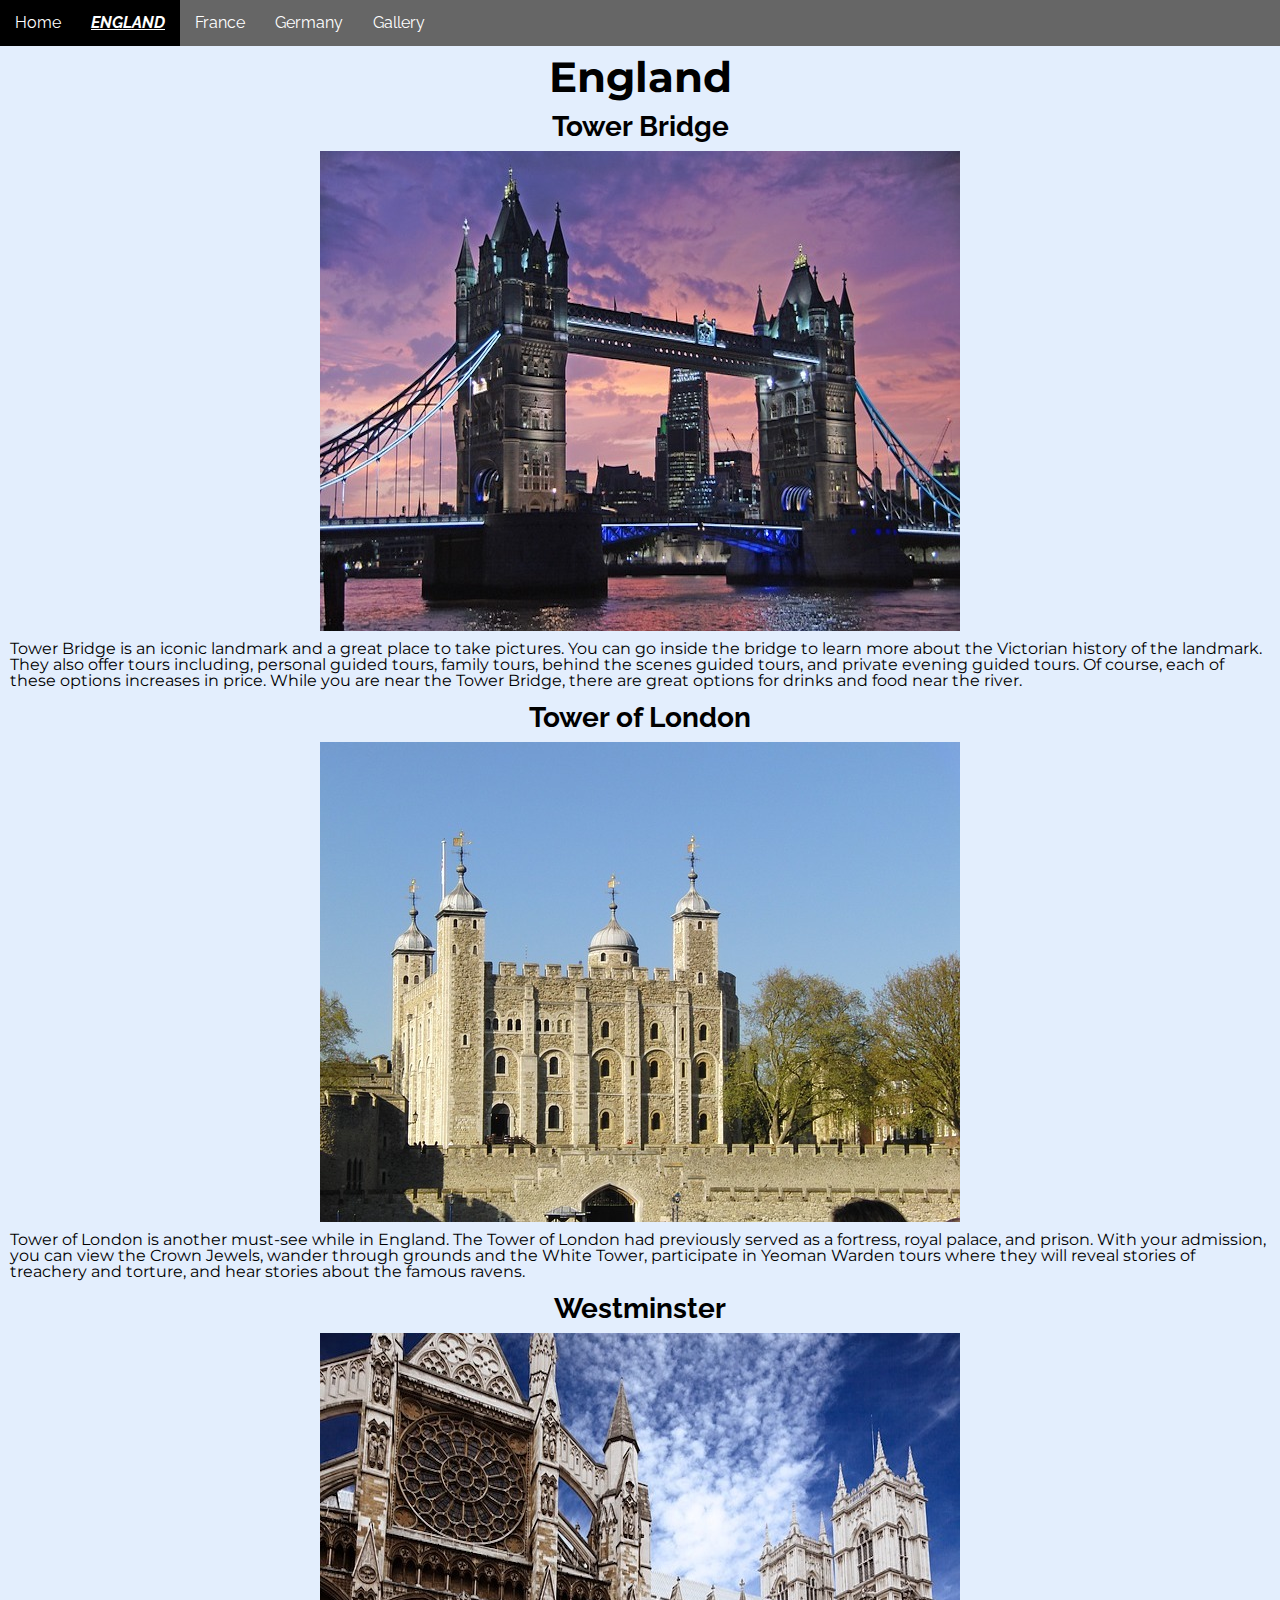
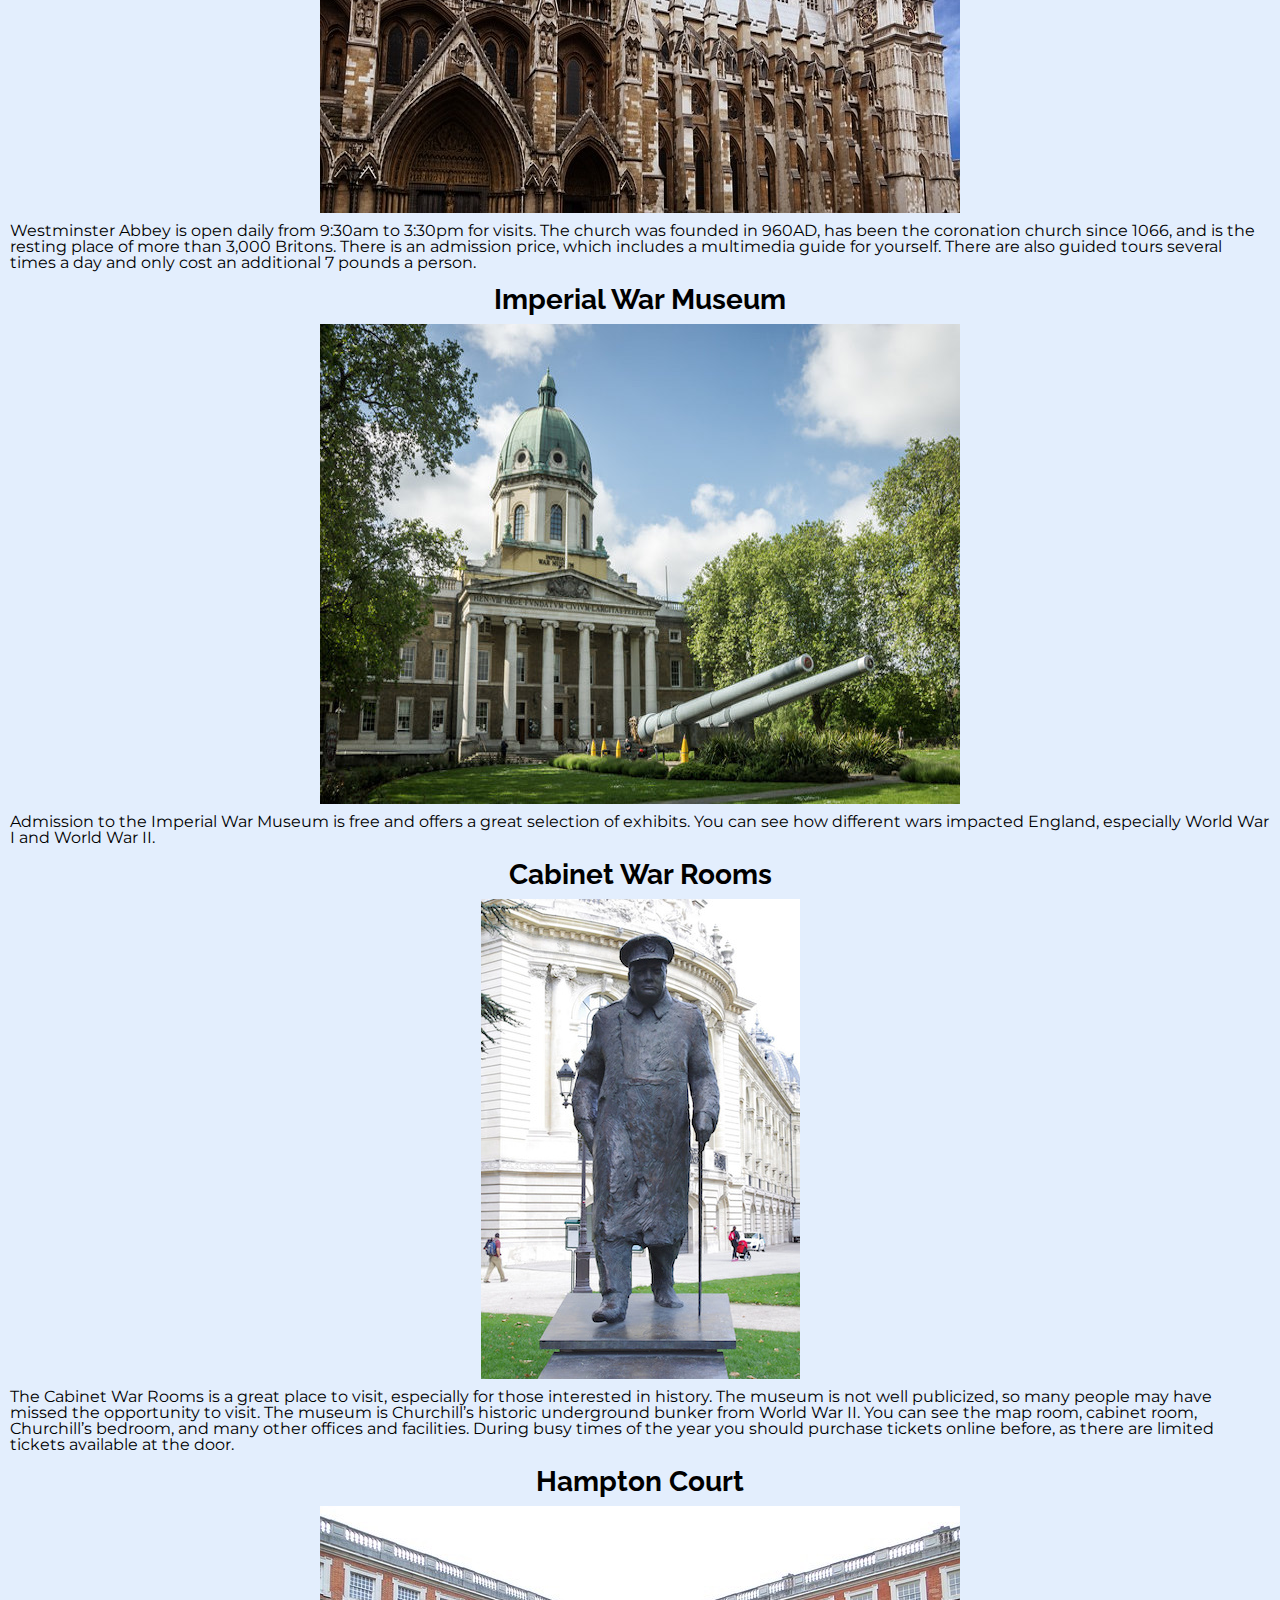
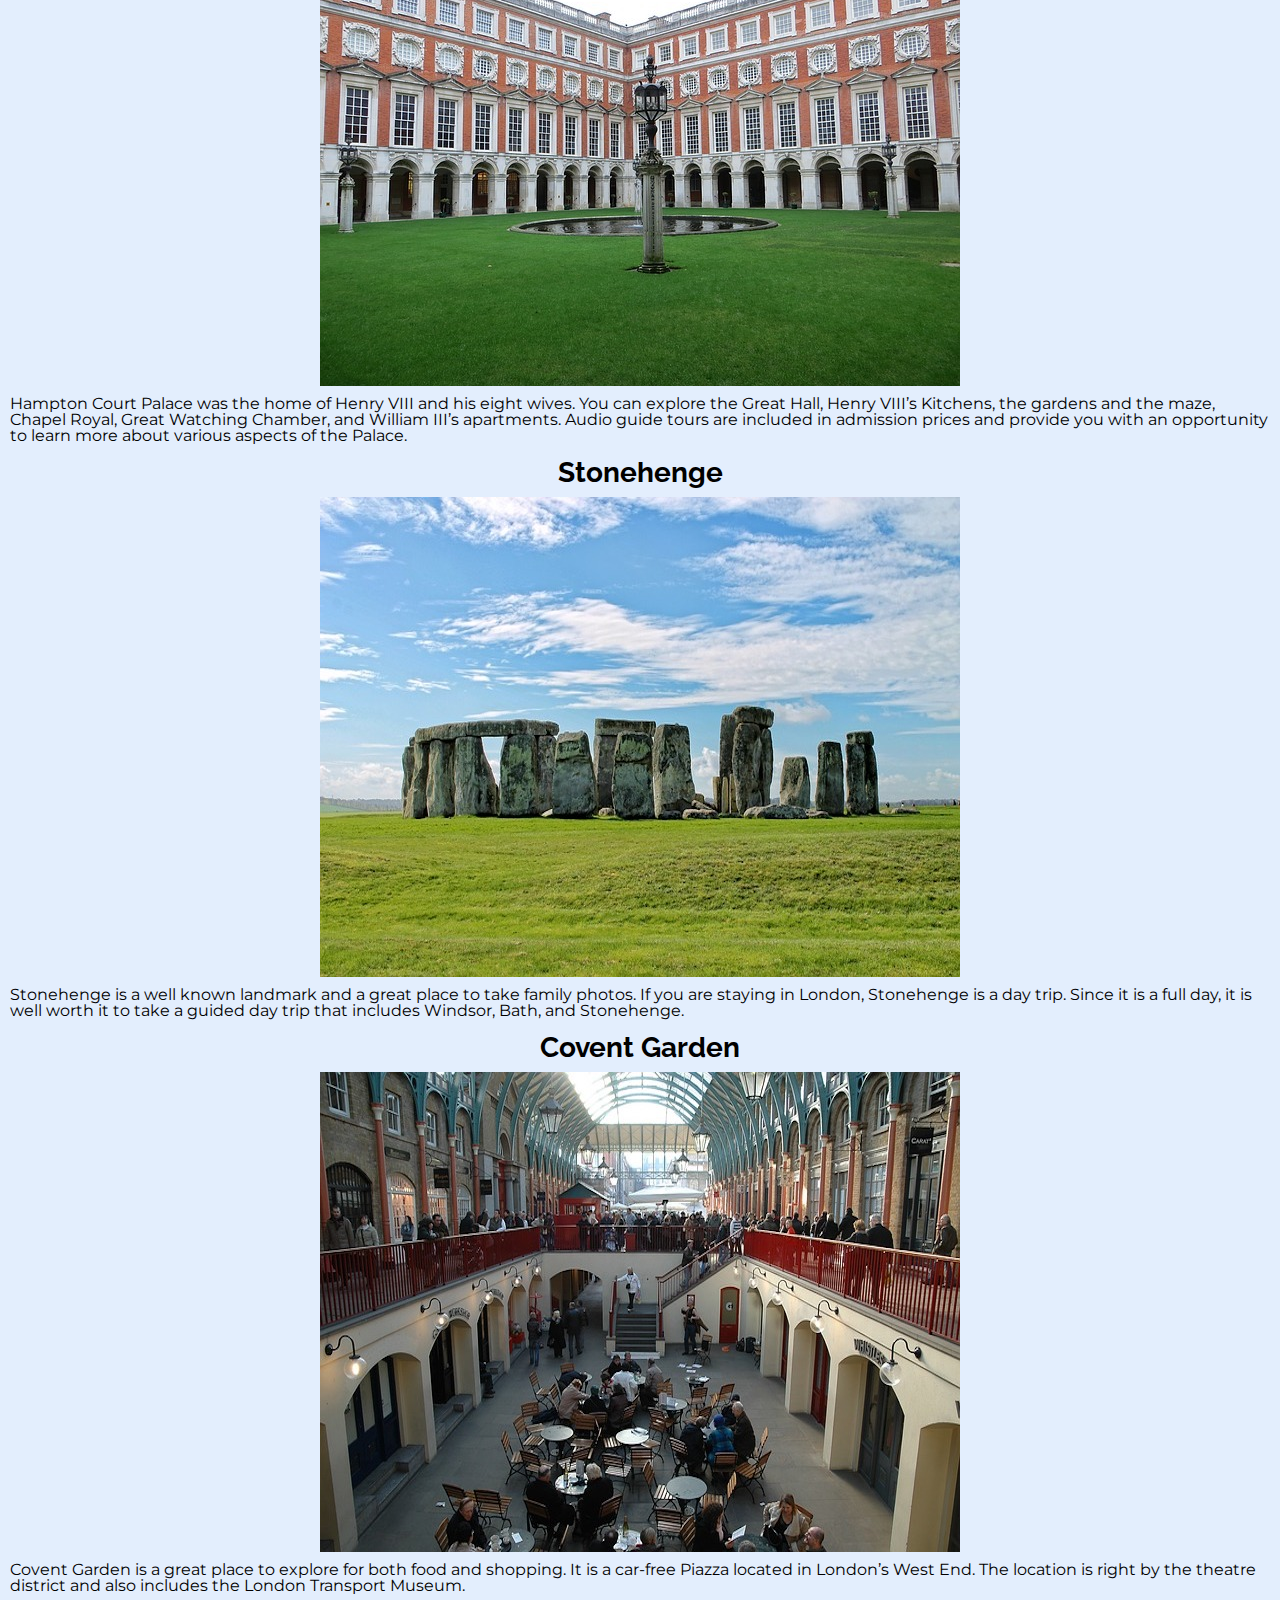
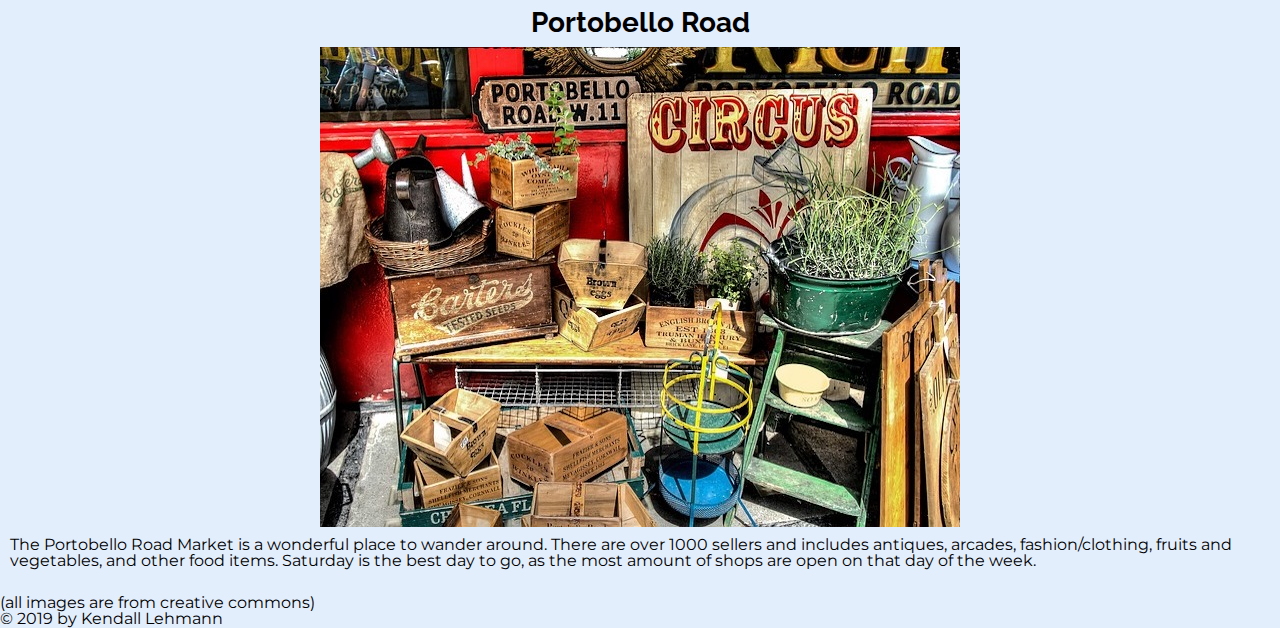
==== england.html @ 54e02502 "Add files via upload" ====
<!DOCTYPE html>
<html lang="en" dir="ltr">
<div>
<head>
  <meta charset="utf-8">
  <link rel="shortcut icon" href="images/logo.png" />
  <link rel="stylesheet" type="text/css" href="css/html5reset.css">
  <link rel="stylesheet" href="https://use.fontawesome.com/releases/v5.7.2/css/all.css" integrity="sha384-fnmOCqbTlWIlj8LyTjo7mOUStjsKC4pOpQbqyi7RrhN7udi9RwhKkMHpvLbHG9Sr" crossorigin="anonymous">
  <link href="https://fonts.googleapis.com/css?family=Montserrat:400,700|Raleway" rel="stylesheet">
  <link rel="stylesheet" type="text/css" href="css/style.css">
  <title>England</title>
</head>
<body>
<a class="skip-main" href="#skip-to-main">Skip to main content</a>
<header>
  <nav>
    <ul>
      <li><a href="index.html">Home</a></li>
      <li><a href="england.html" class = "current">England</a></li>
      <li><a href="france.html">France</a></li>
      <li><a href="germany.html">Germany</a></li>
      <li><a href ="gallery.html">Gallery</a></li>
    </ul>
  </nav>
  <h1>England</h1>
</header>
<main>
<section>
<h2>Tower Bridge</h2>
<img src="images/towerbridge.jpg" alt="Image of the Tower Bridge">
<p id="skip-to-main"> Tower Bridge is an iconic landmark and a great place to take pictures. You can go inside the bridge to learn more about the Victorian history of the landmark. They also offer tours including, personal guided tours, family tours, behind the scenes guided tours, and private evening guided tours. Of course, each of these options increases in price. While you are near the Tower Bridge, there are great options for drinks and food near the river. </p>
</section>
<section>
<h2>Tower of London</h2>
<img src="images/toweroflondon.jpg" alt="Image of the Tower of London">
<p> Tower of London is another must-see while in England. The Tower of London had previously served as a fortress, royal palace, and prison. With your admission, you can view the Crown Jewels, wander through grounds and the White Tower, participate in Yeoman Warden tours where they will reveal stories of treachery and torture, and hear stories about the famous ravens. </p>
</section>
<section>
<h2>Westminster</h2>
<img src="images/westminster.jpg" alt="Image of Westminster">
<p> Westminster Abbey is open daily from 9:30am to 3:30pm for visits. The church was founded in 960AD, has been the coronation church since 1066, and is the resting place of more than 3,000 Britons. There is an admission price, which includes a multimedia guide for yourself. There are also guided tours several times a day and only cost an additional 7 pounds a person. </p>
</section>
<section>
<h2>Imperial War Museum</h2>
<img src="images/imperialwar.jpg" alt="Image of the Imperial War Museum">
<p> Admission to the Imperial War Museum is free and offers a great selection of exhibits. You can see how different wars impacted England, especially World War I and World War II. </p>
</section>
<section>
<h2>Cabinet War Rooms</h2>
<img src="images/churchill.jpg" alt="Image of the Cabinet War Rooms">
<p> The Cabinet War Rooms is a great place to visit, especially for those interested in history. The museum is not well publicized, so many people may have missed the opportunity to visit. The museum is Churchill’s historic underground bunker from World War II. You can see the map room, cabinet room, Churchill’s bedroom, and many other offices and facilities. During busy times of the year you should purchase tickets online before, as there are limited tickets available at the door. </p>
</section>
<section>
<h2>Hampton Court</h2>
<img src="images/hamptoncourt.jpg" alt="Image of Hampton Court">
<p> Hampton Court Palace was the home of Henry VIII and his eight wives. You can explore the Great Hall, Henry VIII’s Kitchens, the gardens and the maze, Chapel Royal, Great Watching Chamber, and William III’s apartments. Audio guide tours are included in admission prices and provide you with an opportunity to learn more about various aspects of the Palace. </p>
</section>
<section>
<h2>Stonehenge</h2>
<img src="images/stonehenge.jpg" alt="Image of Stonehenge">
<p> Stonehenge is a well known landmark and a great place to take family photos. If you are staying in London, Stonehenge is a day trip. Since it is a full day, it is well worth it to take a guided day trip that includes Windsor, Bath, and Stonehenge. </p>
</section>
<section>
<h2>Covent Garden</h2>
<img src="images/coventgarden.jpg" alt="Image of Covent Garden">
<p> Covent Garden is a great place to explore for both food and shopping. It is a car-free Piazza located in London’s West End. The location is right by the theatre district and also includes the London Transport Museum. </p>
</section>
<section>
<h2>Portobello Road</h2>
<img src="images/portobelloroad.jpg" alt="Image of souvenirs from Portobello Road">
<p> The Portobello Road Market is a wonderful place to wander around. There are over 1000 sellers and includes antiques, arcades, fashion/clothing, fruits and vegetables, and other food items. Saturday is the best day to go, as the most amount of shops are open on that day of the week. </p>
</section>
</main>
<footer>
  <br>(all images are from creative commons)<br>
  <i class="fas fa-globe-europe" aria-label="Globe of Europe Icon"></i> &copy; 2019 by Kendall Lehmann <i class="fas fa-globe-europe" aria-label="Globe of Europe Icon"></i>
</footer>
</body>
</div>
</html>
---- css/style.css ----
body{
    background-color:#e3eefd;
    /* color: #11068b; */
    color: #000000;
    font-family: 'Montserrat', sans-serif;
}

/* p{
  position: relative;
  width: 50%;
  top: 10px;
  left: 50px;
} */

p{
  box-sizing: border-box;
  border: 5px;
  padding: 5px;
  margin: 5px;
  width: auto;
  position: relative;
}

img{
  margin: 0 auto;
  display: block;
  position: relative;
}

h1{
  font-family: 'Montserrat', sans-serif;
  font-size: 42px;
  box-sizing: border-box;
  border: 5px;
  padding: 5px;
  margin: 5px;
  width: auto;
  position: relative;
  text-align: center;
}

h2{
  font-family: 'Raleway', sans-serif;
  font-size: 28px;
  box-sizing: border-box;
  border: 5px;
  padding: 5px;
  margin: 5px;
  width: auto;
  position: relative;
  text-align: center;
}

li{
	text-decoration: none;
	display:inline;
	background-color: #ffffff;
	color: #000000;
  float: left;
}

/* refered to https://www.w3schools.com/css/css_navbar.asp for help with navigation - ul, li a, li a:hover */

ul {
  list-style-type: none;
  margin: 0;
  padding: 0;
  overflow: hidden;
  background-color: #666666;
}

li a {
  display: block;
  color: #ffffff;
  text-align: center;
  padding: 14px 16px;
  text-decoration: none;
}

li a:hover {
  background-color: #000000;
}

a{
  font-family: 'Raleway', sans-serif;
}

nav a {
  text-decoration: none;
  alignment: center;
  background-color: #666666;
  display: inline-block;
  padding: 15px;
}

.current {
  text-transform: uppercase;
  font-style: italic;
  font-weight: bold;
  background-color: #000000;
  text-decoration: underline #ffffff;
}

/* used / slightly altered code from https://accessibility.oit.ncsu.edu/it-accessibility-at-nc-state/developers/accessibility-handbook/mouse-and-keyboard-events/skip-to-main-content/ for skip to main content lines 35-59*/

.skip-main {
  left: -999px;
  position: absolute;
  top: auto;
  width: 1px;
  height: 1px;
  overflow: hidden;
  /* z-index: -999; */
}

a.skip-main:focus,
a.skip-main:active {
  color: #e3eefd;
  /* background-color: #11068b; */
  background-color: #000000;
  left: auto;
  top: auto;
  width: 30%;
  height: auto;
  overflow: auto;
  margin: 10px 35%;
  padding: 5px;
  border-radius: 15px;
  border: 4px #ffffff;
  text-align: center;
  font-size: 1.2em;
  /* z-index: 999; */
  font-family: 'Raleway', sans-serif;
}
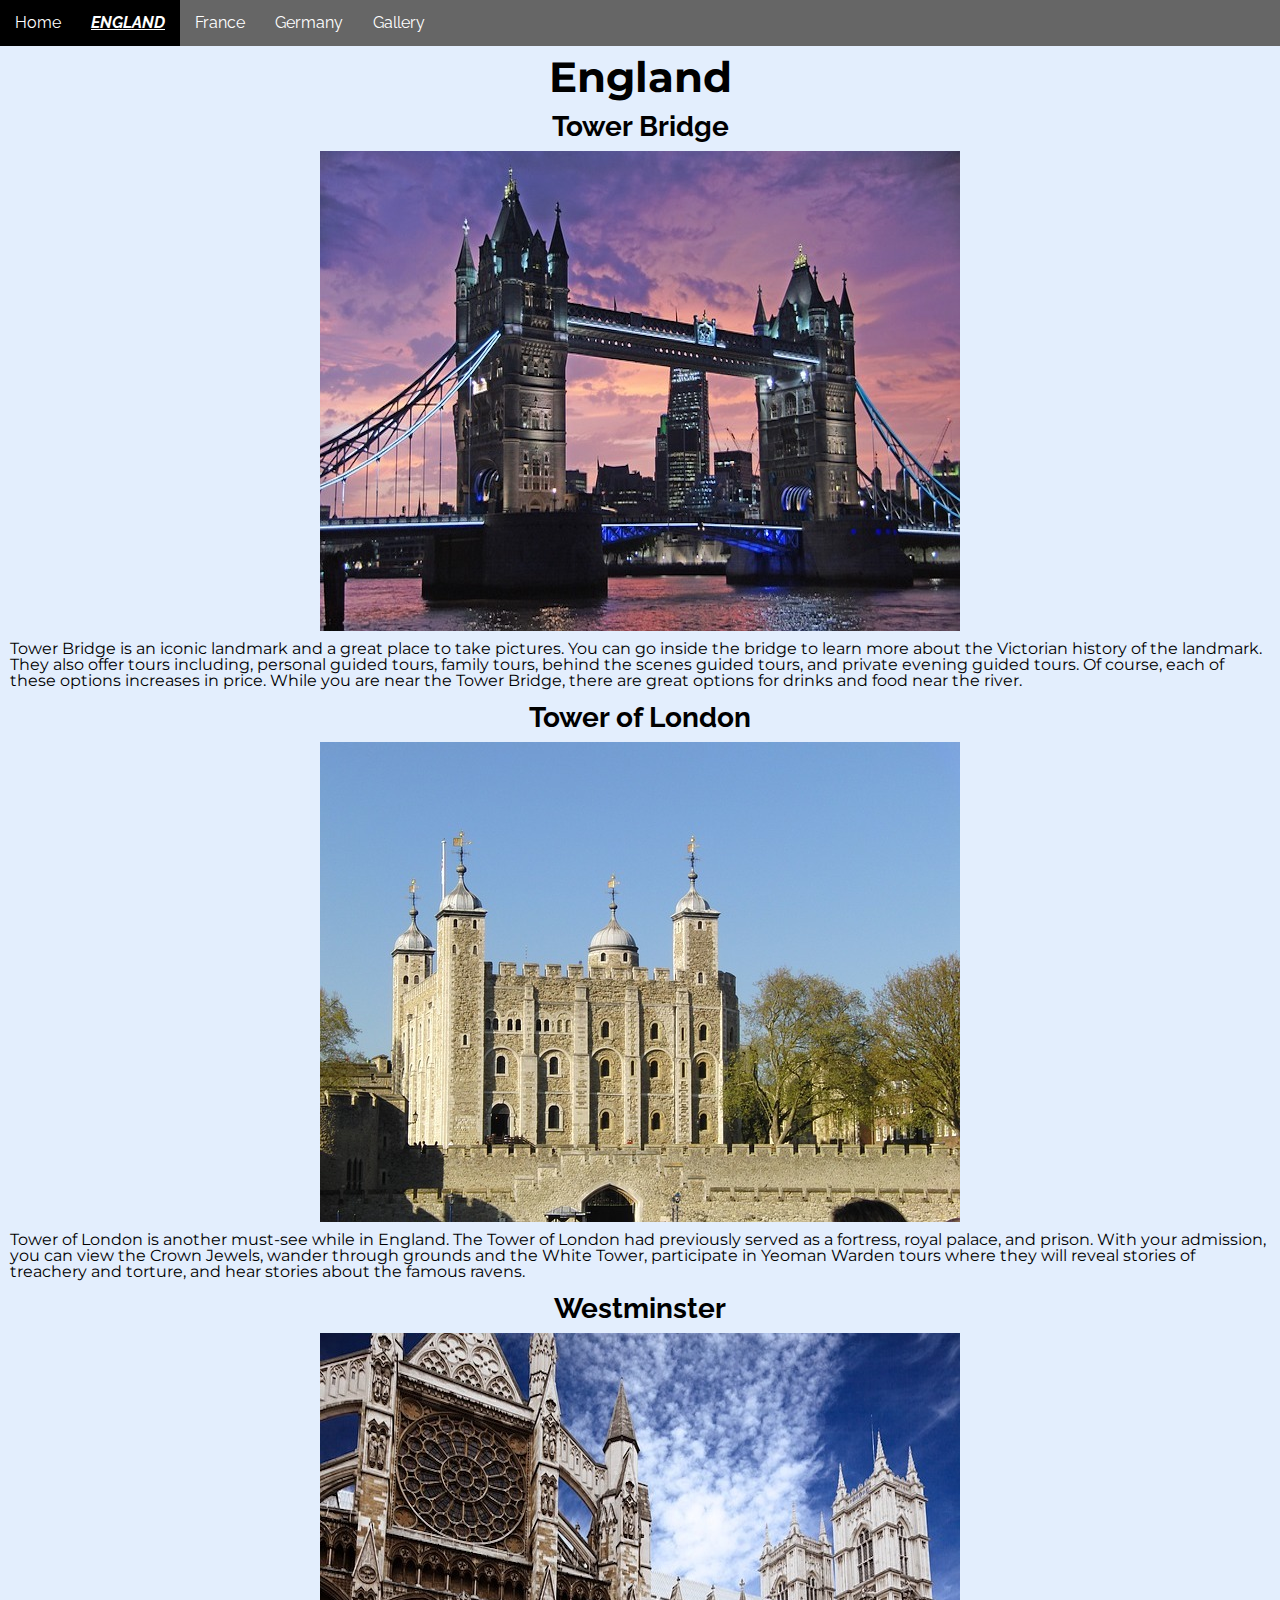
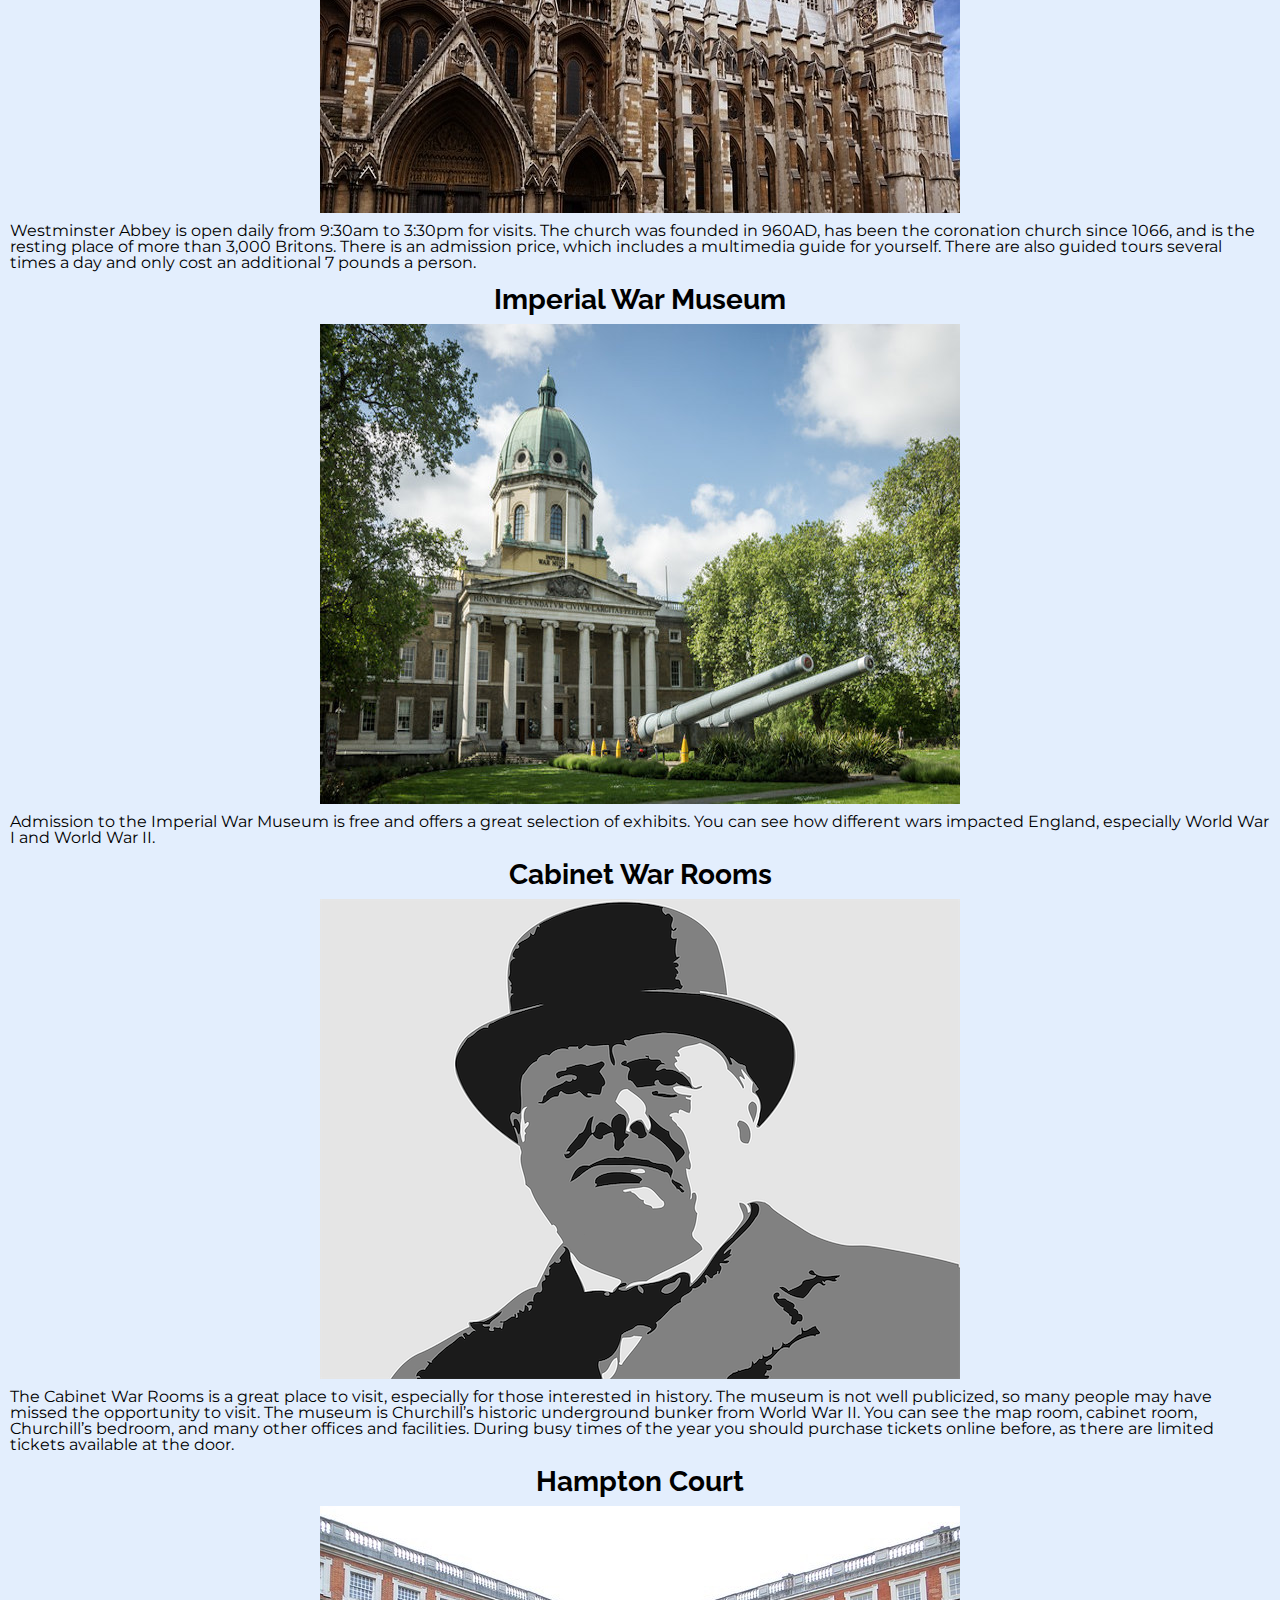
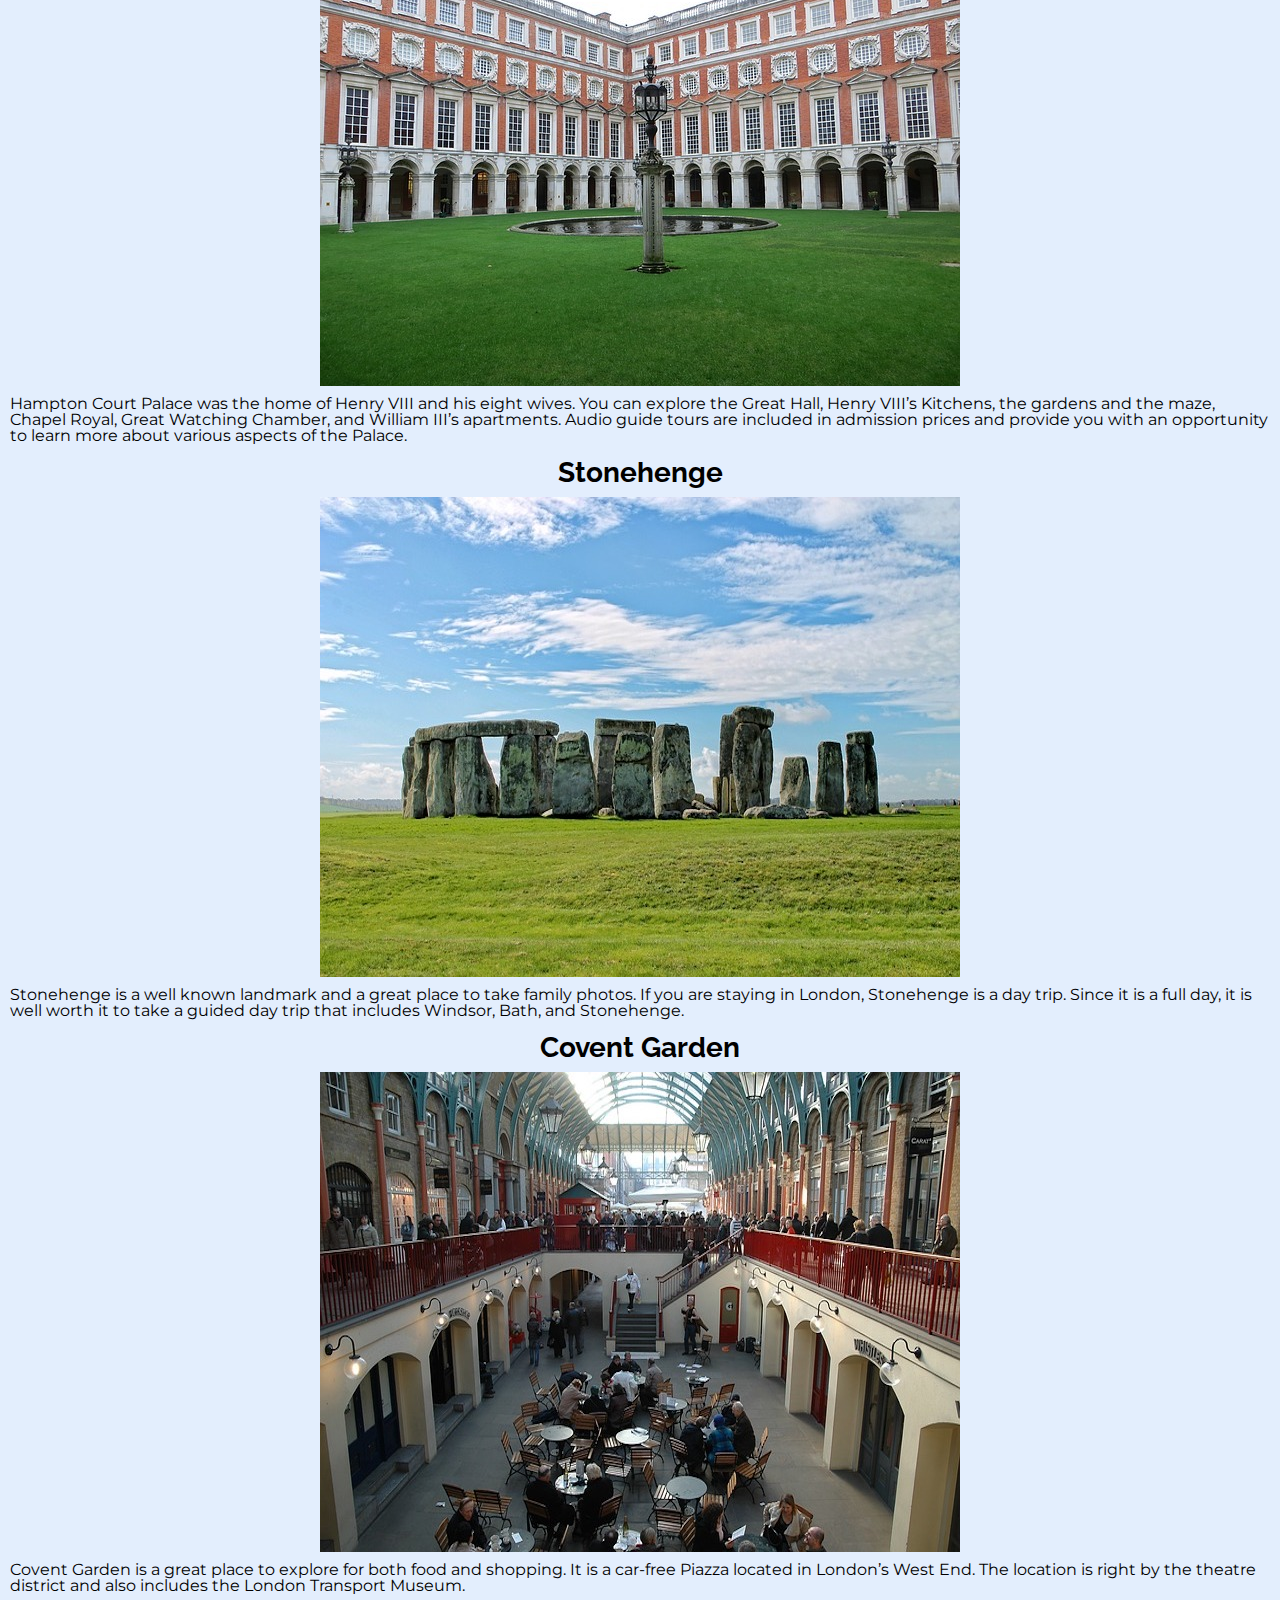
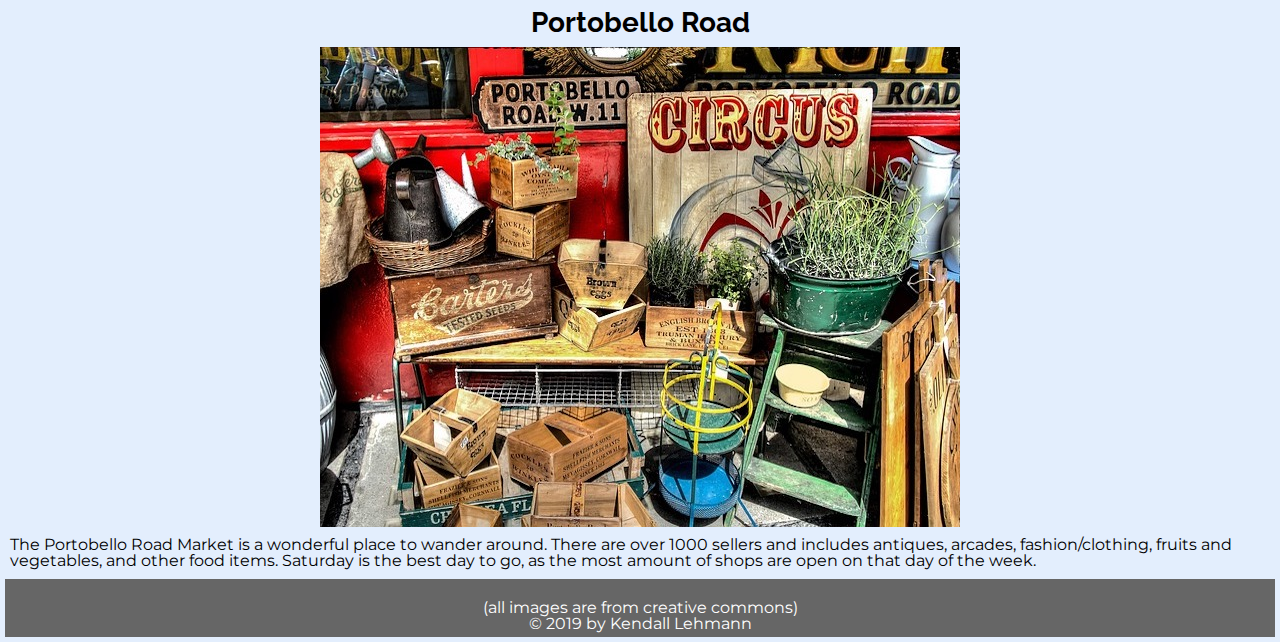
==== commit b5f19c9a: "Add files via upload" ====
--- a/england.html
+++ b/england.html
@@ -47,7 +47,7 @@
 </section>
 <section>
 <h2>Cabinet War Rooms</h2>
-<img src="images/churchill.jpg" alt="Image of the Cabinet War Rooms">
+<img src="images/churchill.jpg" alt="Image of the Churchill">
 <p> The Cabinet War Rooms is a great place to visit, especially for those interested in history. The museum is not well publicized, so many people may have missed the opportunity to visit. The museum is Churchill’s historic underground bunker from World War II. You can see the map room, cabinet room, Churchill’s bedroom, and many other offices and facilities. During busy times of the year you should purchase tickets online before, as there are limited tickets available at the door. </p>
 </section>
 <section>
--- a/css/style.css
+++ b/css/style.css
@@ -4,13 +4,6 @@
     color: #000000;
     font-family: 'Montserrat', sans-serif;
 }
-
-/* p{
-  position: relative;
-  width: 50%;
-  top: 10px;
-  left: 50px;
-} */
 
 p{
   box-sizing: border-box;
@@ -132,3 +125,53 @@
   /* z-index: 999; */
   font-family: 'Raleway', sans-serif;
 }
+
+footer {
+  background-color: #666666;
+  color: #ffffff;
+  box-sizing: border-box;
+  border: 5px;
+  padding: 5px;
+  margin: 5px;
+  width: auto;
+  position: relative;
+  text-align: center;
+}
+
+/* used https://www.taniarascia.com/how-to-build-a-responsive-image-gallery-with-flexbox/ for coding for my gallery page */
+
+.gallery {
+  margin: auto;
+  max-width: 1200px;
+}
+
+.responsive-image {
+  max-width: 100%;
+}
+
+.gallery-item img{
+  display: block;
+  position: relative;
+  margin: 1rem;
+  width: 100%;
+  height: 100%;
+  object-fit: scale-down;
+}
+
+@media screen and (min-width: 600px) {
+  .gallery-grid{
+    display: flex;
+    flex-wrap: wrap;
+    flex-direction: row;
+    justify-content: space-between;
+  }
+  .gallery-item {
+    width: calc(50% - 2rem);
+  }
+}
+
+@media screen and (min-width: 1000px) {
+  .gallery-item {
+    width: calc(33.333% - 2rem);
+  }
+}
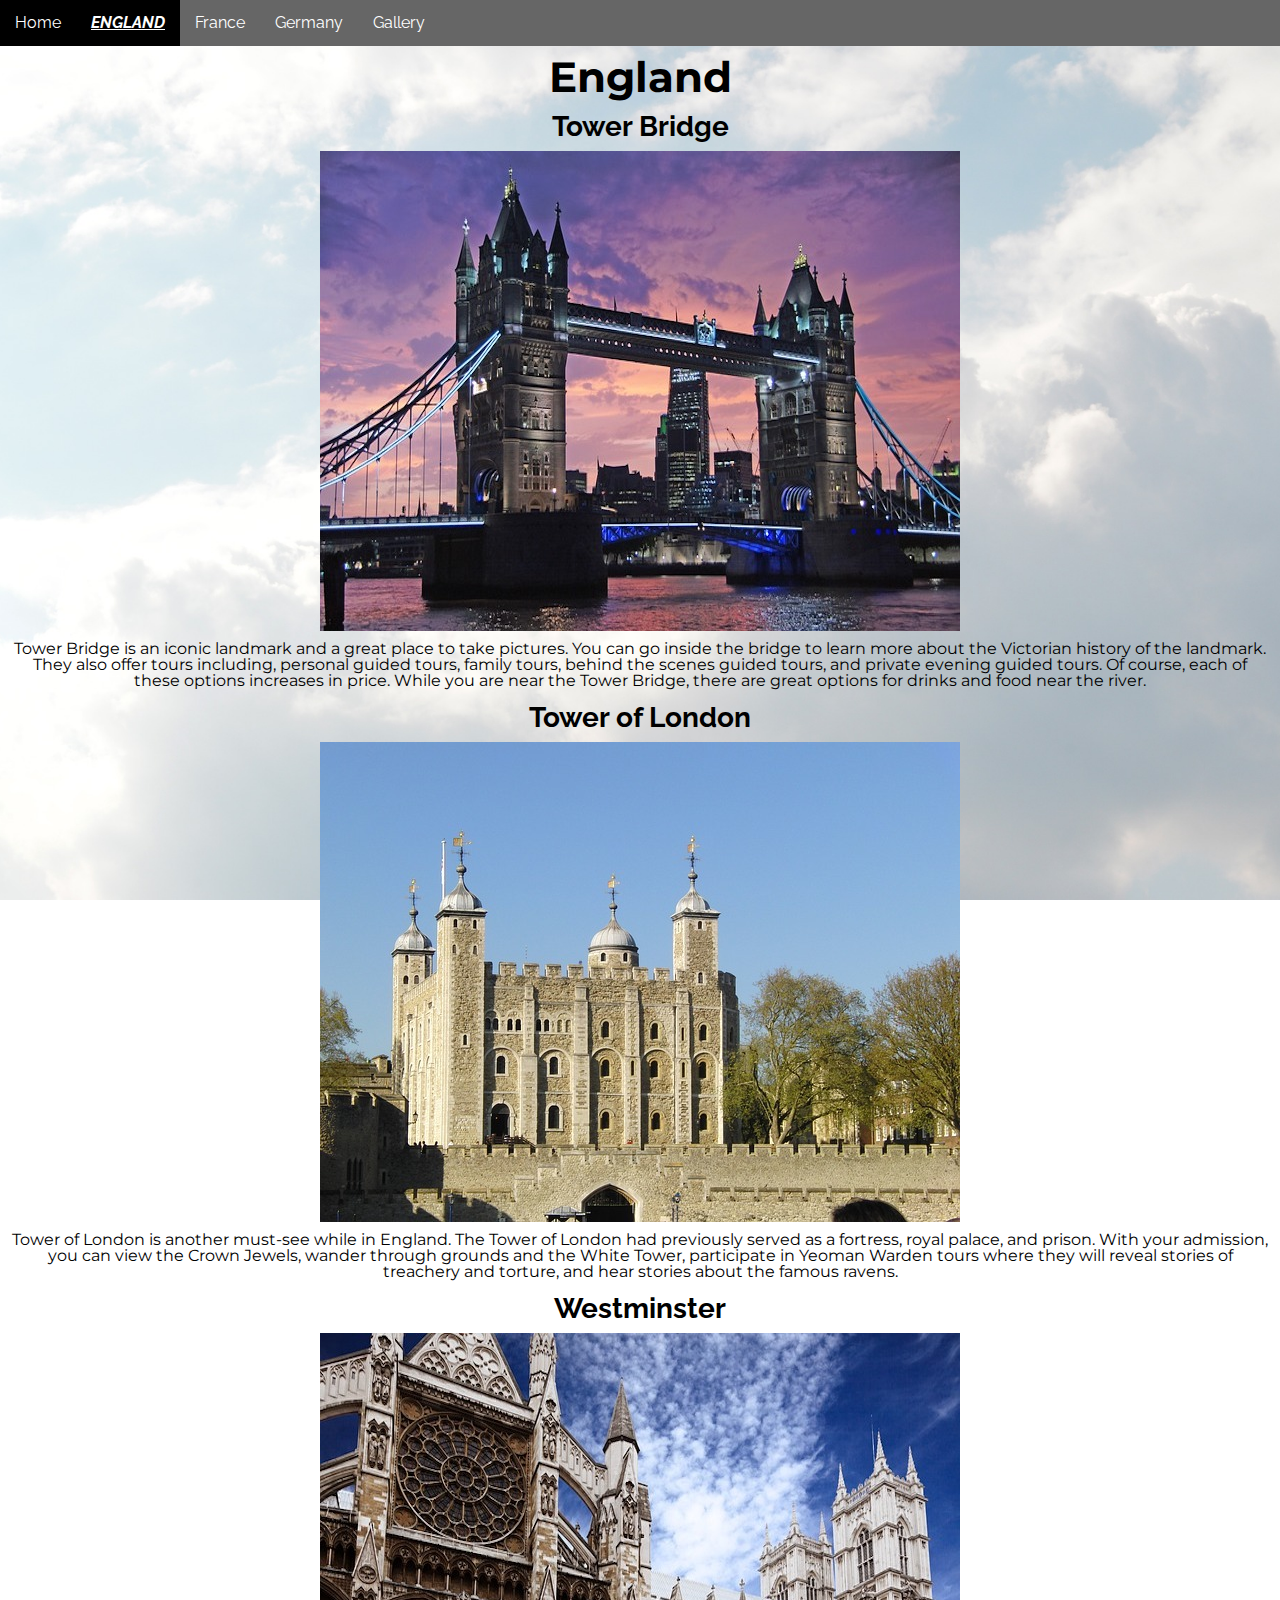
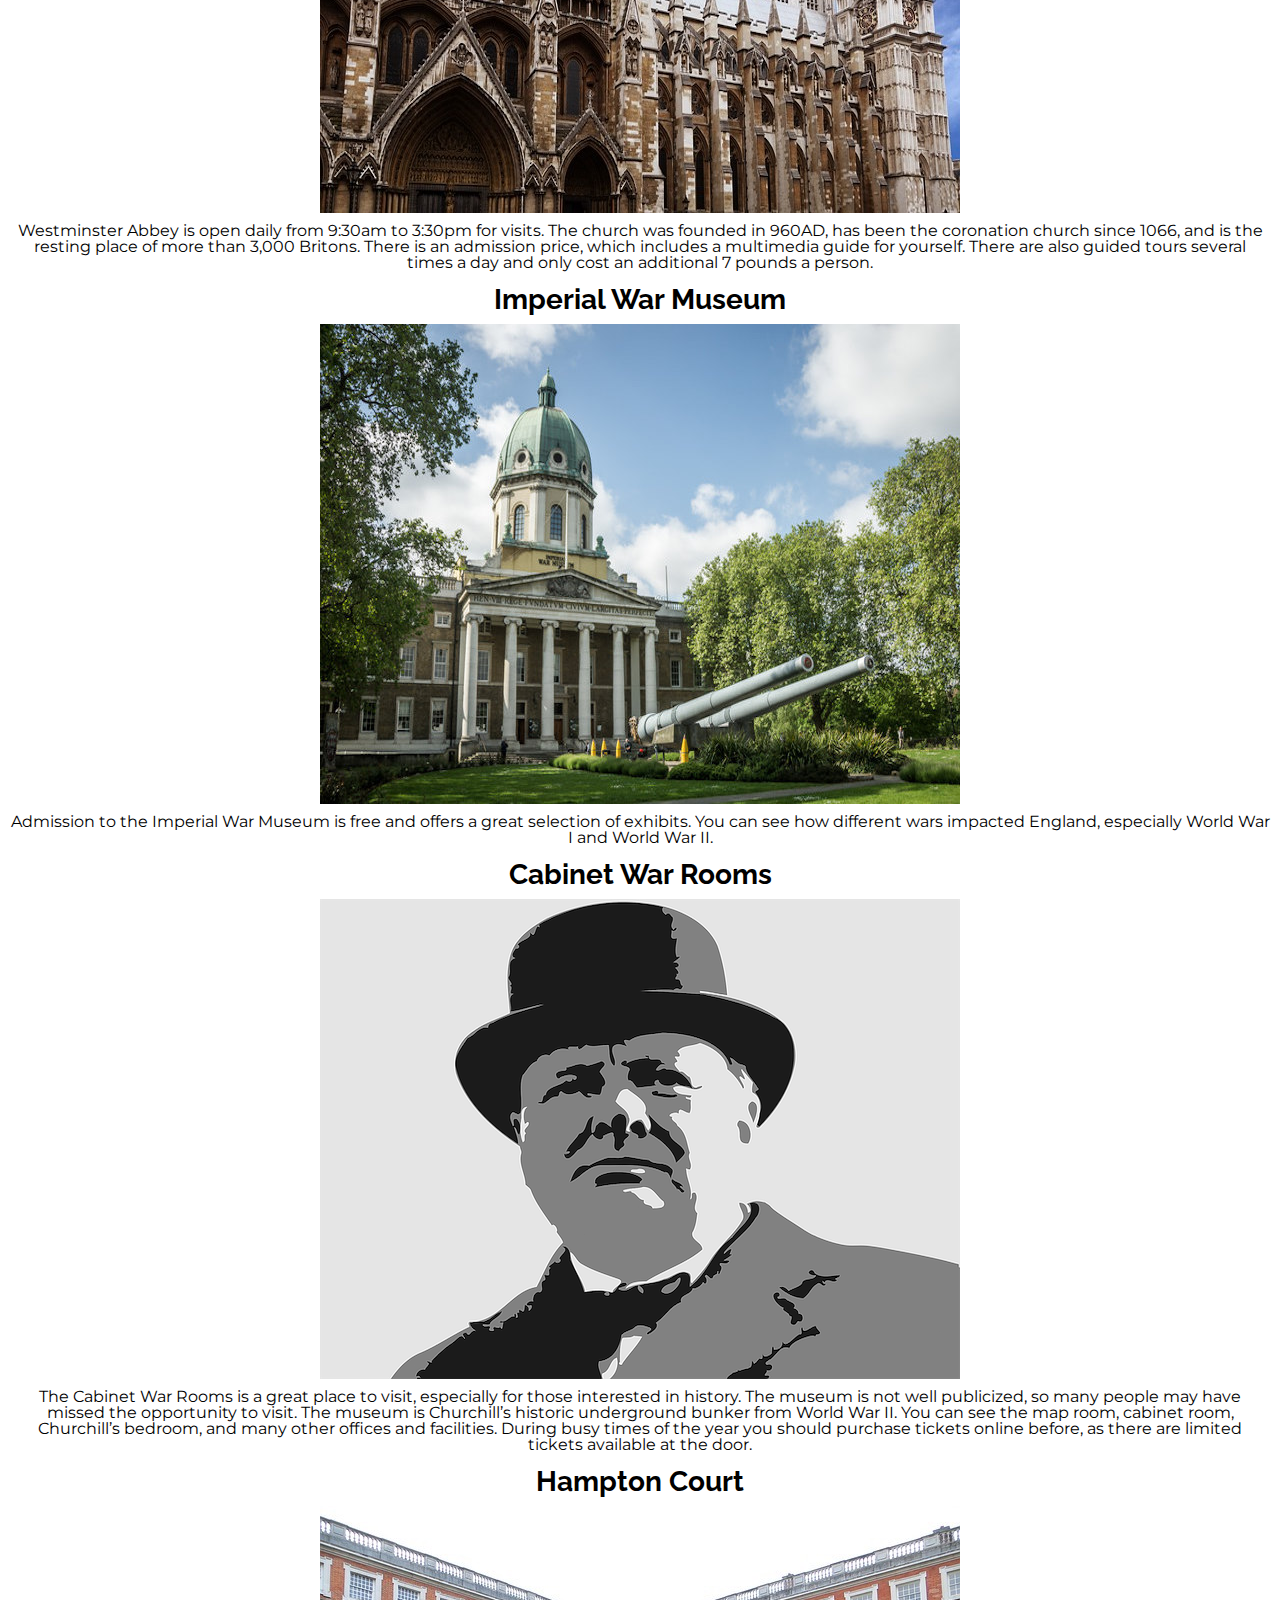
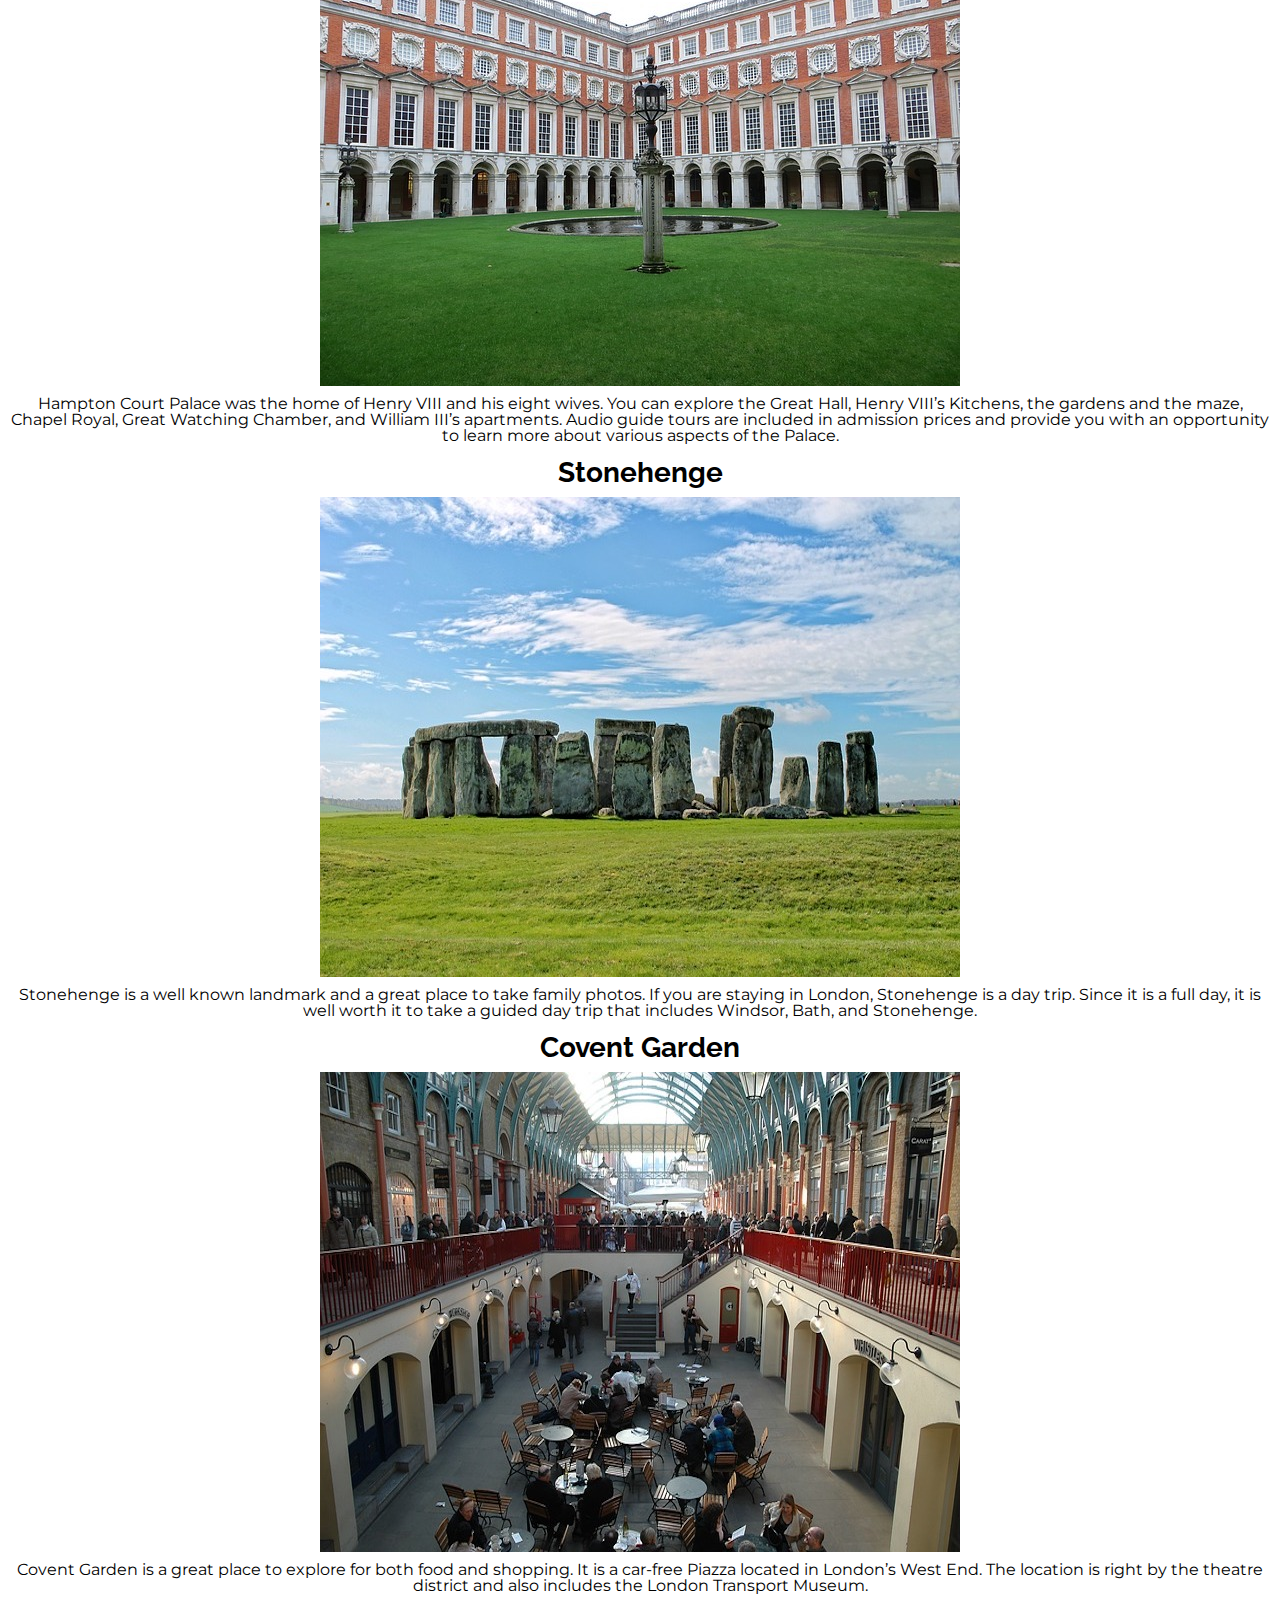
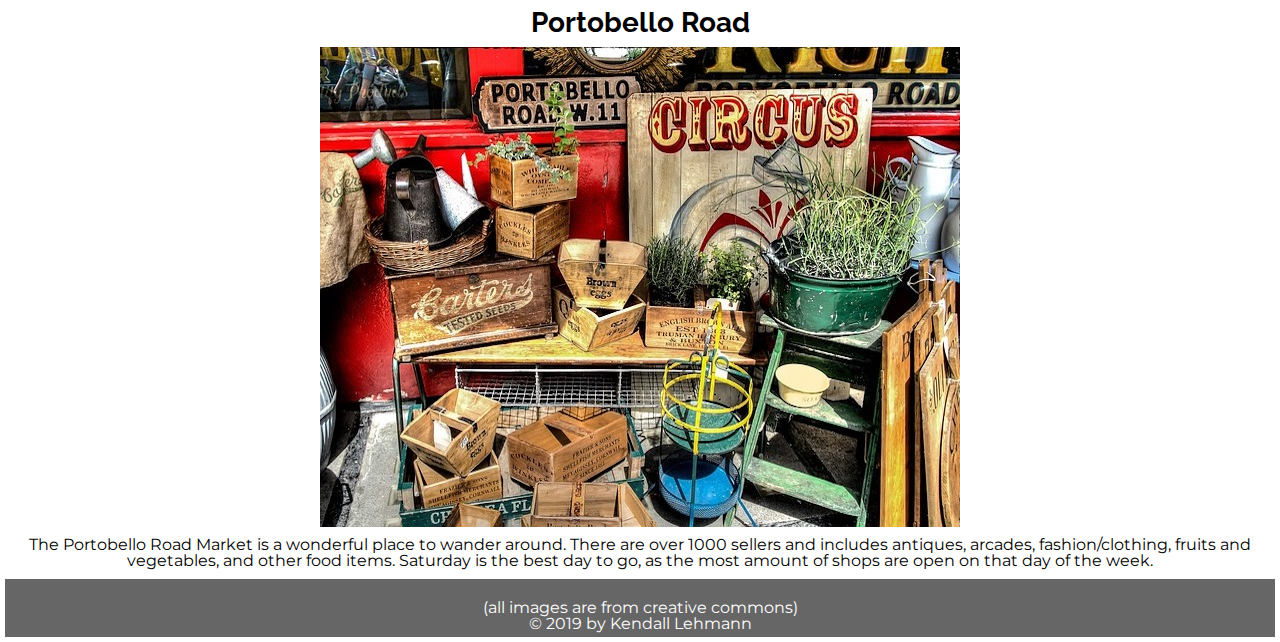
==== commit 39ffa136: "Add files via upload" ====
--- a/england.html
+++ b/england.html
@@ -10,7 +10,7 @@
   <link rel="stylesheet" type="text/css" href="css/style.css">
   <title>England</title>
 </head>
-<body>
+<body class = "background-cloud">
 <a class="skip-main" href="#skip-to-main">Skip to main content</a>
 <header>
   <nav>
--- a/css/style.css
+++ b/css/style.css
@@ -3,6 +3,16 @@
     /* color: #11068b; */
     color: #000000;
     font-family: 'Montserrat', sans-serif;
+}
+
+.gallery-background{
+  background: url('../images/background.jpg') no-repeat center center fixed;
+  background-size: cover;
+}
+
+.background-cloud{
+  background: url('../images/background2.jpg') no-repeat center center fixed;
+  background-size: cover;
 }
 
 p{
@@ -12,6 +22,7 @@
   margin: 5px;
   width: auto;
   position: relative;
+  text-align: center;
 }
 
 img{
@@ -158,6 +169,10 @@
   object-fit: scale-down;
 }
 
+.gallery-item img:hover{
+  opacity: 0.4;
+}
+
 @media screen and (min-width: 600px) {
   .gallery-grid{
     display: flex;
